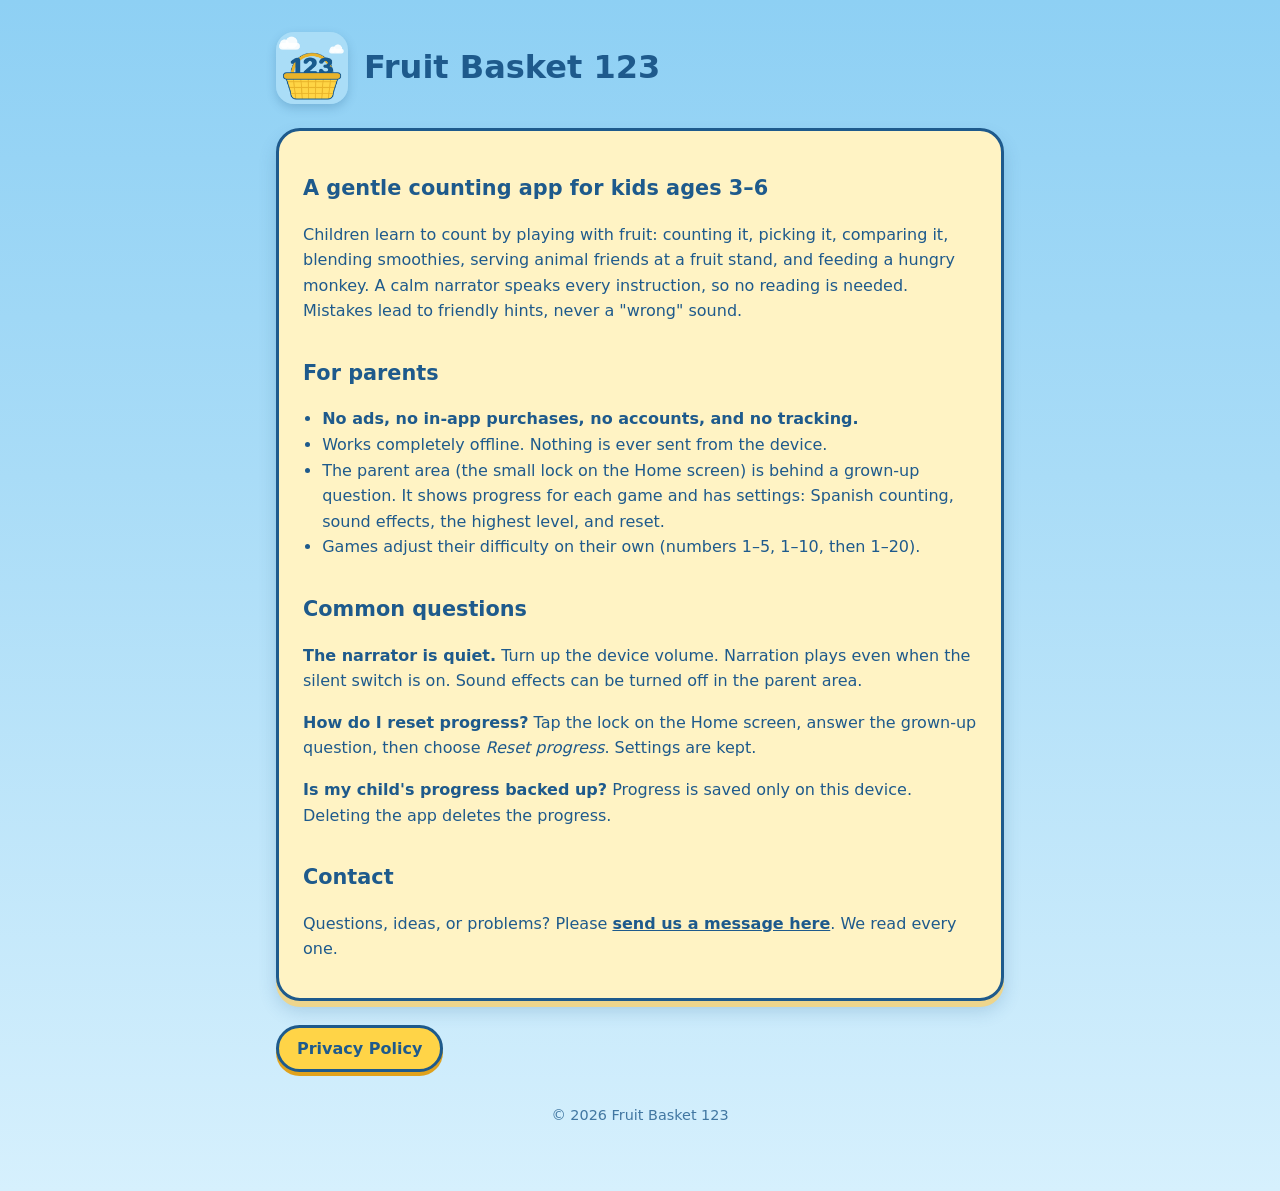
==== index.html @ b57d798e "Support and privacy policy pages for Fruit Basket 123" ====
<!doctype html>
<html lang="en">
<head>
<meta charset="utf-8">
<meta name="viewport" content="width=device-width, initial-scale=1">
<title>Fruit Basket 123 Support</title>
<meta name="description" content="Help and contact for Fruit Basket 123, a counting app for kids ages 3 to 6.">
<link rel="stylesheet" href="style.css">
<link rel="icon" href="icon.png">
</head>
<body>
<main>
  <header>
    <img src="icon.png" alt="Fruit Basket 123 app icon">
    <h1>Fruit Basket 123</h1>
  </header>
  <div class="card">
    <h2>A gentle counting app for kids ages 3–6</h2>
    <p>Children learn to count by playing with fruit: counting it, picking it, comparing it, blending
    smoothies, serving animal friends at a fruit stand, and feeding a hungry monkey. A calm narrator speaks
    every instruction, so no reading is needed. Mistakes lead to friendly hints, never a "wrong" sound.</p>

    <h2>For parents</h2>
    <ul>
      <li><strong>No ads, no in-app purchases, no accounts, and no tracking.</strong></li>
      <li>Works completely offline. Nothing is ever sent from the device.</li>
      <li>The parent area (the small lock on the Home screen) is behind a grown-up question. It shows
          progress for each game and has settings: Spanish counting, sound effects, the highest level, and reset.</li>
      <li>Games adjust their difficulty on their own (numbers 1–5, 1–10, then 1–20).</li>
    </ul>

    <h2>Common questions</h2>
    <p><strong>The narrator is quiet.</strong> Turn up the device volume. Narration plays even when the
    silent switch is on. Sound effects can be turned off in the parent area.</p>
    <p><strong>How do I reset progress?</strong> Tap the lock on the Home screen, answer the grown-up
    question, then choose <em>Reset progress</em>. Settings are kept.</p>
    <p><strong>Is my child's progress backed up?</strong> Progress is saved only on this device.
    Deleting the app deletes the progress.</p>

    <h2>Contact</h2>
    <p>Questions, ideas, or problems? Please
    <a href="https://github.com/ryankhershberger/fruitbasket123/issues">send us a message here</a>.
    We read every one.</p>
  </div>
  <nav>
    <a href="privacy.html">Privacy Policy</a>
  </nav>
  <footer>© 2026 Fruit Basket 123</footer>
</main>
</body>
</html>
---- style.css ----
:root {
  --sunshine: #FFD447; --butter: #FFF3C4; --sky: #A9DCF7; --deep: #1E5A8C; --white: #FFFFFF;
}
* { box-sizing: border-box; }
body {
  margin: 0; background: linear-gradient(#8ED0F4, var(--sky) 40%, #D6F0FD); color: var(--deep);
  font-family: ui-rounded, "SF Pro Rounded", system-ui, -apple-system, "Segoe UI", sans-serif;
  line-height: 1.6; min-height: 100vh;
}
main { max-width: 760px; margin: 0 auto; padding: 32px 16px 64px; }
header { display: flex; align-items: center; gap: 16px; margin-bottom: 24px; }
header img { width: 72px; height: 72px; border-radius: 18px; box-shadow: 0 4px 10px rgba(30,90,140,.25); }
h1 { font-size: 2rem; margin: 0; }
h2 { font-size: 1.3rem; margin: 1.6em 0 .4em; }
.card {
  background: var(--butter); border: 3px solid var(--deep); border-radius: 24px; padding: 8px 24px 20px;
  box-shadow: 0 6px 0 #EDD58C, 0 10px 18px rgba(30,90,140,.2);
}
.highlight { background: var(--white); border-radius: 16px; padding: 12px 16px; border: 2px solid var(--sunshine); font-weight: 600; }
a { color: var(--deep); font-weight: 700; }
nav { margin-top: 24px; display: flex; gap: 12px; flex-wrap: wrap; }
nav a {
  background: var(--sunshine); border: 3px solid var(--deep); border-radius: 999px; padding: 8px 18px;
  text-decoration: none; box-shadow: 0 4px 0 #E0A21C;
}
footer { margin-top: 32px; font-size: .9rem; opacity: .8; text-align: center; }
ul { padding-left: 1.2em; }
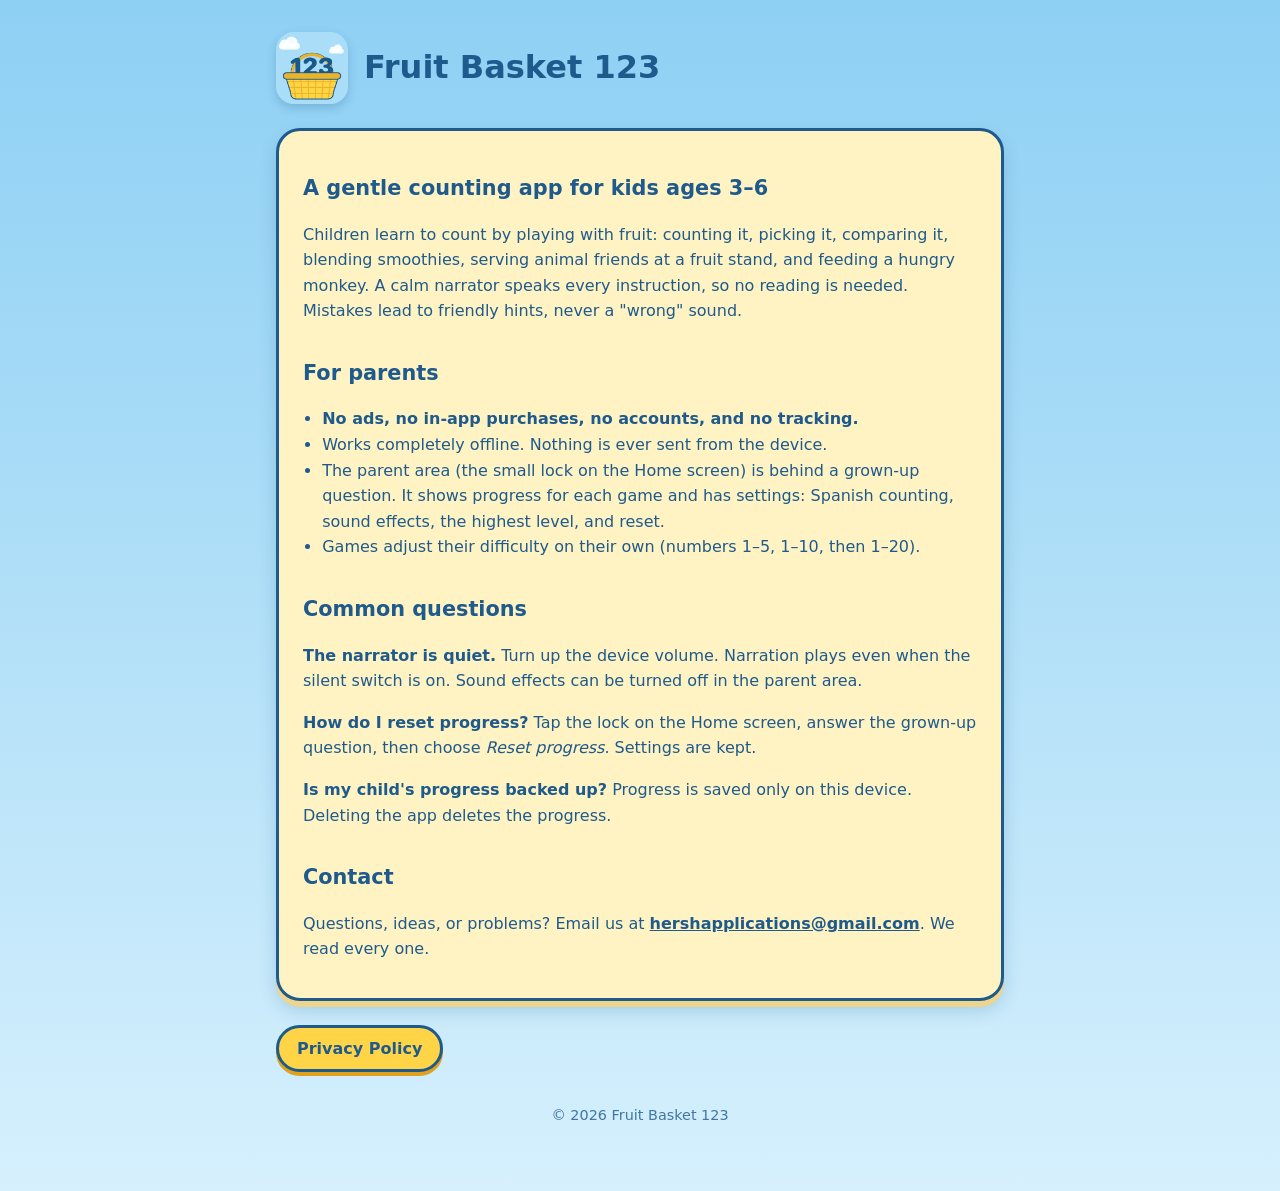
==== commit 9c1a0639: "Contact: hershapplications@gmail.com" ====
--- a/index.html
+++ b/index.html
@@ -38,8 +38,7 @@
     Deleting the app deletes the progress.</p>
 
     <h2>Contact</h2>
-    <p>Questions, ideas, or problems? Please
-    <a href="https://github.com/ryankhershberger/fruitbasket123/issues">send us a message here</a>.
+    <p>Questions, ideas, or problems? Email us at <a href="mailto:hershapplications@gmail.com">hershapplications@gmail.com</a>.
     We read every one.</p>
   </div>
   <nav>
